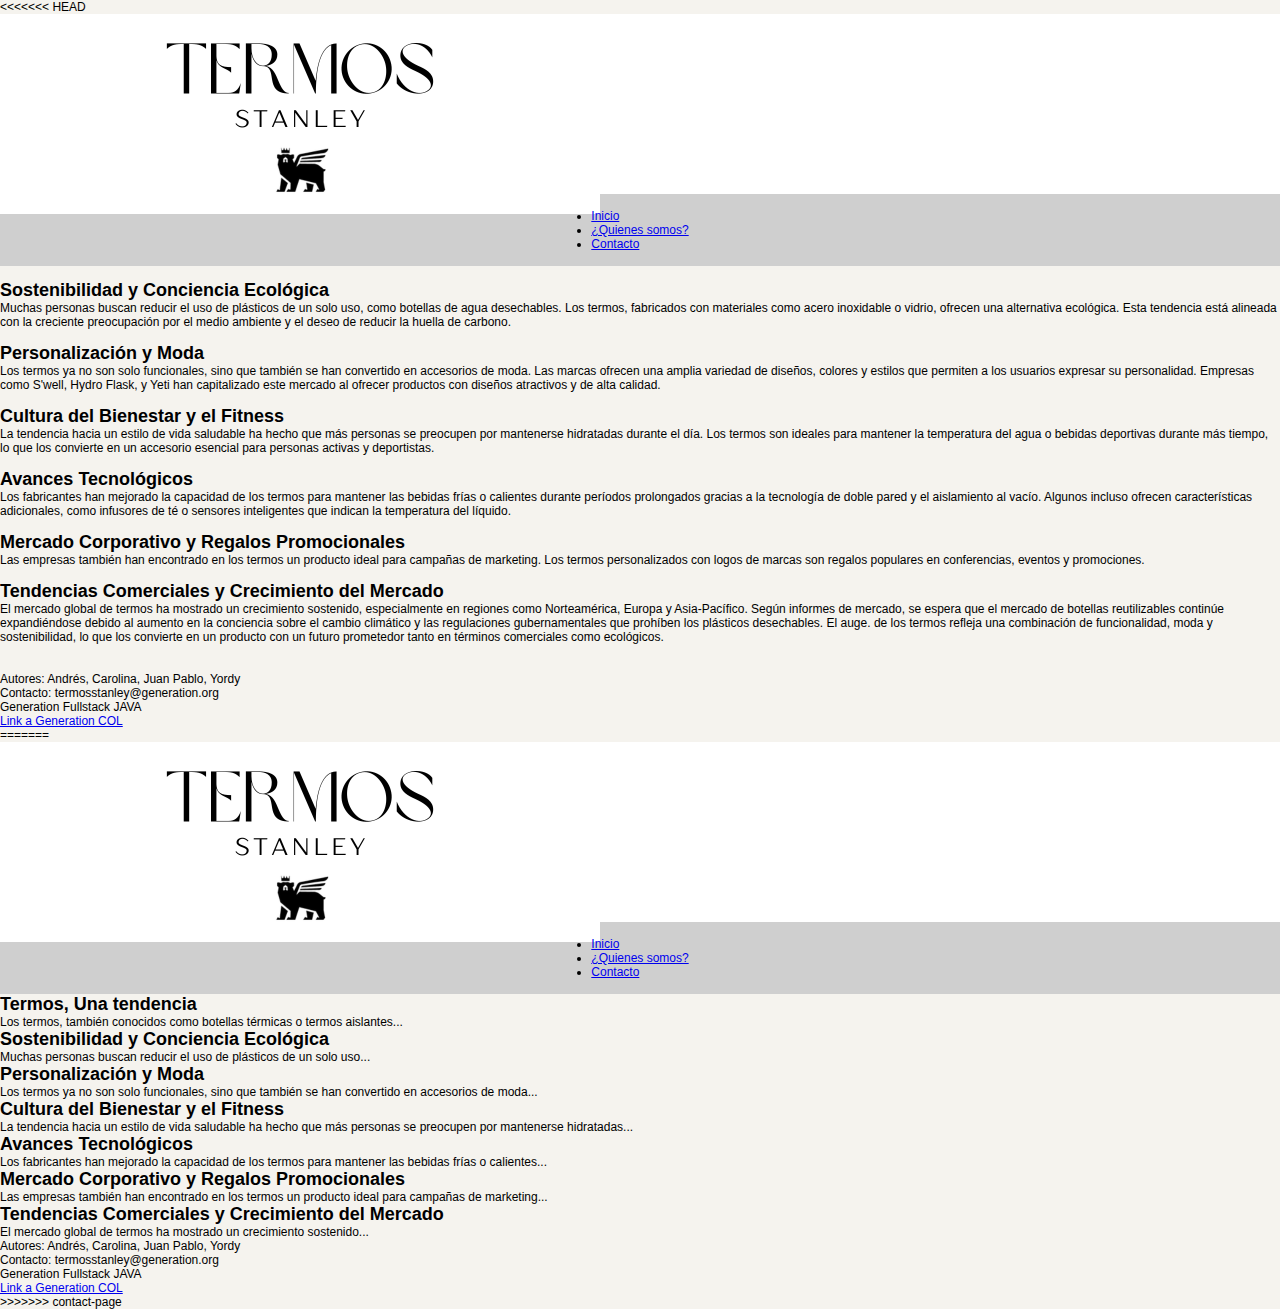
==== Blog/index.html @ 1822a651 "Add files via upload" ====
<!DOCTYPE html>
<html lang="es">
  <head>
    <meta charset="utf-8" />
    <meta name="viewport" content="width=device-width, initial-scale=1.0" />
    <title>Termos Gen Colombia</title>
    <link rel="stylesheet" href="style.css" />
  </head>

  <body class="page1">
<<<<<<< HEAD
    <!------------------------- ESTE ES EL NAV BAR, COPIAR DESDE ESTE COMENTARIO HASTA EL SIGUIENTE COMENTARIO Y PEGAR EN CADA PAGINA-------------------------------->

    <div class="headerPic">
      <img src="Pic/header.png" class="header-image" />
    </div>
    <div class="content-wrapper">
      <header class="site-header">
        <nav id="nav-bar">
          <ul class="header-list">
            <li><a class="nav-link" href="index.html">Inicio</a></li>
            <li><a class="nav-link" href="nosotros.html">¿Quienes somos?</a></li>
            <li>
              <a class="nav-link" href="contact.html">Contacto</a>
            </li>
          </ul>
        </nav>
      </header> 
      <br>
      <main class="contenido1">
        <div>
          <h2>Sostenibilidad y Conciencia Ecológica</h2>
          <p>Muchas personas buscan reducir el uso de plásticos de un solo uso, como botellas de agua desechables. Los termos, fabricados con materiales como acero inoxidable o vidrio, ofrecen una alternativa ecológica. Esta tendencia está alineada con la creciente preocupación por el medio ambiente y el deseo de reducir la huella de carbono.</p>
        </div>
        <br>
        <div>
          <h2>Personalización y Moda</h2>
          <p>Los termos ya no son solo funcionales, sino que también se han convertido en accesorios de moda. Las marcas ofrecen una amplia variedad de diseños, colores y estilos que permiten a los usuarios expresar su personalidad. Empresas como S'well, Hydro Flask, y Yeti han capitalizado este mercado al ofrecer productos con diseños atractivos y de alta calidad.</p>
        </div>
        <br>
        <div>
          <h2>Cultura del Bienestar y el Fitness</h2>
          <p>La tendencia hacia un estilo de vida saludable ha hecho que más personas se preocupen por mantenerse hidratadas durante el día. Los termos son ideales para mantener la temperatura del agua o bebidas deportivas durante más tiempo, lo que los convierte en un accesorio esencial para personas activas y deportistas.</p>
        </div>
        <br>
        <div>
          <h2>Avances Tecnológicos</h2>
          <p>Los fabricantes han mejorado la capacidad de los termos para mantener las bebidas frías o calientes durante períodos prolongados gracias a la tecnología de doble pared y el aislamiento al vacío. Algunos incluso ofrecen características adicionales, como infusores de té o sensores inteligentes que indican la temperatura del líquido.</p>
        </div>
        <br>
        <div>
          <h2>Mercado Corporativo y Regalos Promocionales</h2>
          <p>Las empresas también han encontrado en los termos un producto ideal para campañas de marketing. Los termos personalizados con logos de marcas son regalos populares en conferencias, eventos y promociones.</p>
        </div>
        <br>
        <div>
          <h2>Tendencias Comerciales y Crecimiento del Mercado</h2>
          <p>El mercado global de termos ha mostrado un crecimiento sostenido, especialmente en regiones como Norteamérica, Europa y Asia-Pacífico. Según informes de mercado, se espera que el mercado de botellas reutilizables continúe expandiéndose debido al aumento en la conciencia sobre el cambio climático y las regulaciones gubernamentales que prohíben los plásticos desechables.
    
            El auge. de los termos refleja una combinación de funcionalidad, moda y sostenibilidad, lo que los convierte en un producto con un futuro prometedor tanto en términos comerciales como ecológicos.</p>
        </div>
        <br>
      </div>
      <br>
      </main>
    </div>
    
   

<!------------------------- ESTE ES EL PIE DE PAGINA, COPIAR DESDE ESTE COMENTARIO HASTA EL SIGUIENTE COMENTARIO Y PEGAR EN CADA PAGINA--------------------------->
<footer class="footer">
  <p> Autores: Andrés, Carolina, Juan Pablo, Yordy </p>
  <p> Contacto: termosstanley@generation.org </p>
  <p> Generation Fullstack JAVA </p>
  <p><a href="https://colombia.generation.org">Link a Generation COL</a></p>
</footer>
<!--------------------------------------------------------COPIAR DE ESTE COMENTARIO HACIA ARRIBA------------------------------------------------------------------>
=======
    <!-- Header con imagen y navegación -->
    <div class="headerPic">
      <img src="Pic/header.png" class="header-image" alt="Header Image" />
    </div>
    <header class="site-header">
      <nav id="nav-bar">
        <ul class="header-list">
          <li><a class="nav-link" href="index.html">Inicio</a></li>
          <li><a class="nav-link" href="nosotros.html">¿Quienes somos?</a></li>
          <li><a class="nav-link" href="contact.html">Contacto</a></li>
        </ul>
      </nav>
    </header>

    <!-- Contenido principal -->
    <div class="contenido1">
      <section>
        <h2>Termos, Una tendencia</h2>
        <p>
          Los termos, también conocidos como botellas térmicas o termos
          aislantes...
        </p>
      </section>
      <section>
        <h2>Sostenibilidad y Conciencia Ecológica</h2>
        <p>
          Muchas personas buscan reducir el uso de plásticos de un solo uso...
        </p>
      </section>
      <section>
        <h2>Personalización y Moda</h2>
        <p>
          Los termos ya no son solo funcionales, sino que también se han
          convertido en accesorios de moda...
        </p>
      </section>
      <section>
        <h2>Cultura del Bienestar y el Fitness</h2>
        <p>
          La tendencia hacia un estilo de vida saludable ha hecho que más
          personas se preocupen por mantenerse hidratadas...
        </p>
      </section>
      <section>
        <h2>Avances Tecnológicos</h2>
        <p>
          Los fabricantes han mejorado la capacidad de los termos para mantener
          las bebidas frías o calientes...
        </p>
      </section>
      <section>
        <h2>Mercado Corporativo y Regalos Promocionales</h2>
        <p>
          Las empresas también han encontrado en los termos un producto ideal
          para campañas de marketing...
        </p>
      </section>
      <section>
        <h2>Tendencias Comerciales y Crecimiento del Mercado</h2>
        <p>
          El mercado global de termos ha mostrado un crecimiento sostenido...
        </p>
      </section>
    </div>

    <!-- Pie de página -->
    <footer class="footer">
      <p>Autores: Andrés, Carolina, Juan Pablo, Yordy</p>
      <p>Contacto: termosstanley@generation.org</p>
      <p>Generation Fullstack JAVA</p>
      <p>
        <a href="https://colombia.generation.org" target="_blank"
          >Link a Generation COL</a
        >
      </p>
    </footer>
>>>>>>> contact-page
  </body>
</html>
---- Blog/style.css ----
* {
  margin: 0;
  padding: 0;
  box-sizing: border-box;
}

html, body {
  height: 100%;
  font-family: 'Arial', sans-serif;
  background-color: rgb(245, 243, 238);
}

.site-header {
  width: 100%;
  background-color: #cfcfcf;
  padding: 15px 0; 
  display: flex;
  justify-content: center; 
  align-items: center;
}

.headerPic {
<<<<<<< HEAD
  width: 100%;
  height: 20%;
  display: block;
=======
>>>>>>> contact-page
  text-align: center;
  background-color: white;
}

<<<<<<< HEAD
body {
  display: flex;
  flex-direction: column;
  min-height: 100vh;
  font-family: 'Arial', sans-serif;
  font-size: 12px;
}

.page1, .page2 {
  height: 100%;
  width: 100%;
  background-color: rgb(245, 243, 238);
  font-family: 'Arial', sans-serif;
  font-size: 12px;
}

#titulo1, #titulo2 {
  text-align: center;
=======
.header-image {
  width: 450px;
  max-height: 300px;
  object-fit: cover;
  display: block;
  margin: 0 auto;
  box-shadow: 0 4px 8px rgba(0, 0, 0, 0.1);
>>>>>>> contact-page
}

.header-list {
  display: flex;
  justify-content: center;
  background-color: #cfcfcf;
  padding: 15px 0;
}

.header-list li {
  margin: 0 15px;
}

.header-list a {
  text-decoration: none;
  color: #000;
  font-size: 18px;
  transition: color 0.3s;
}

.header-list a:hover {
  color: #007BFF;
}

.contenido1 {
  padding: 40px 20px;
}

h2 {
  font-size: 24px;
  color: #333;
  margin-bottom: 10px;
}

p {
  font-size: 16px;
  line-height: 1.6;
  color: #555;
  margin-bottom: 30px;
}

.footer {
  background-color: rgb(199, 202, 190);
  color: #333;
  text-align: center;
  padding: 20px 0;
  font-size: 14px;
}

.footer a {
  color: #007BFF;
  text-decoration: none;
  transition: color 0.3s;
}

.footer a:hover {
  color: #0056b3;
}

.form-section {
  margin-top: 20px;
}

.form-section h2 {
  text-align: center;
  color: #333;
  margin-bottom: 20px;
}

.contact-form {
  display: flex;
  flex-direction: column;
  gap: 15px;
  max-width: 600px;
  margin: 0 auto;
}

.contact-form label {
  font-weight: bold;
  color: #333;
}

.contact-form input {
  padding: 10px;
  border: 2px solid #ccc;
  border-radius: 5px;
  font-size: 1em;
}

.contact-form input:focus {
  border-color: #007BFF;
  outline: none;
}

button {
  padding: 10px 20px;
  border: none;
  border-radius: 5px;
  background-color: #007BFF;
  color: white;
  font-size: 1em;
  cursor: pointer;
  transition: background-color 0.3s;
  align-self: center;
}

button:hover {
  background-color: #0056b3;
}
<<<<<<< HEAD

.nav-link {
  cursor: pointer;
}

.footer {
  background-color: rgb(199, 202, 190);
  color: rgb(8, 19, 10);
  text-align: center;
  padding: 20px;
  font-size: 10px;
}
.content-wrapper {
  flex: 1;
  display: flex;
  flex-direction: column;
}
=======
>>>>>>> contact-page
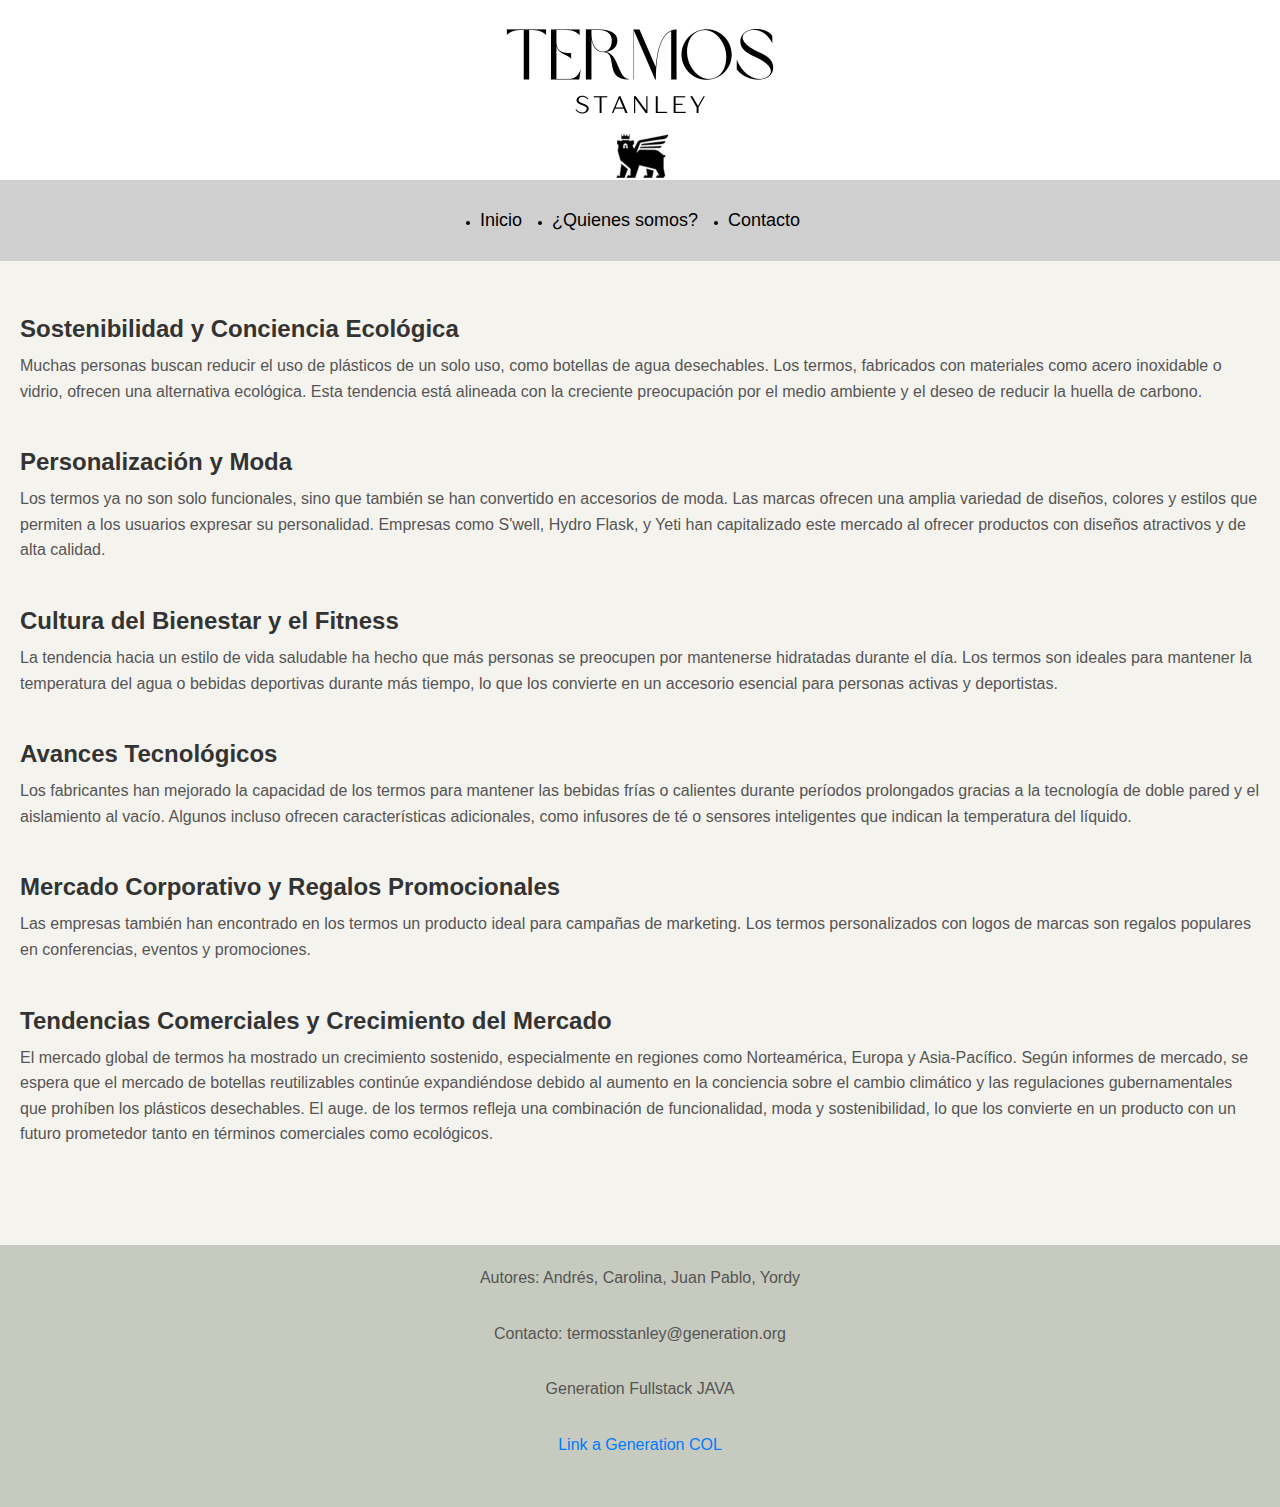
==== commit 95cddc97: "sdsd" ====
--- a/Blog/index.html
+++ b/Blog/index.html
@@ -8,7 +8,6 @@
   </head>
 
   <body class="page1">
-<<<<<<< HEAD
     <!------------------------- ESTE ES EL NAV BAR, COPIAR DESDE ESTE COMENTARIO HASTA EL SIGUIENTE COMENTARIO Y PEGAR EN CADA PAGINA-------------------------------->
 
     <div class="headerPic">
@@ -75,83 +74,5 @@
   <p><a href="https://colombia.generation.org">Link a Generation COL</a></p>
 </footer>
 <!--------------------------------------------------------COPIAR DE ESTE COMENTARIO HACIA ARRIBA------------------------------------------------------------------>
-=======
-    <!-- Header con imagen y navegación -->
-    <div class="headerPic">
-      <img src="Pic/header.png" class="header-image" alt="Header Image" />
-    </div>
-    <header class="site-header">
-      <nav id="nav-bar">
-        <ul class="header-list">
-          <li><a class="nav-link" href="index.html">Inicio</a></li>
-          <li><a class="nav-link" href="nosotros.html">¿Quienes somos?</a></li>
-          <li><a class="nav-link" href="contact.html">Contacto</a></li>
-        </ul>
-      </nav>
-    </header>
-
-    <!-- Contenido principal -->
-    <div class="contenido1">
-      <section>
-        <h2>Termos, Una tendencia</h2>
-        <p>
-          Los termos, también conocidos como botellas térmicas o termos
-          aislantes...
-        </p>
-      </section>
-      <section>
-        <h2>Sostenibilidad y Conciencia Ecológica</h2>
-        <p>
-          Muchas personas buscan reducir el uso de plásticos de un solo uso...
-        </p>
-      </section>
-      <section>
-        <h2>Personalización y Moda</h2>
-        <p>
-          Los termos ya no son solo funcionales, sino que también se han
-          convertido en accesorios de moda...
-        </p>
-      </section>
-      <section>
-        <h2>Cultura del Bienestar y el Fitness</h2>
-        <p>
-          La tendencia hacia un estilo de vida saludable ha hecho que más
-          personas se preocupen por mantenerse hidratadas...
-        </p>
-      </section>
-      <section>
-        <h2>Avances Tecnológicos</h2>
-        <p>
-          Los fabricantes han mejorado la capacidad de los termos para mantener
-          las bebidas frías o calientes...
-        </p>
-      </section>
-      <section>
-        <h2>Mercado Corporativo y Regalos Promocionales</h2>
-        <p>
-          Las empresas también han encontrado en los termos un producto ideal
-          para campañas de marketing...
-        </p>
-      </section>
-      <section>
-        <h2>Tendencias Comerciales y Crecimiento del Mercado</h2>
-        <p>
-          El mercado global de termos ha mostrado un crecimiento sostenido...
-        </p>
-      </section>
-    </div>
-
-    <!-- Pie de página -->
-    <footer class="footer">
-      <p>Autores: Andrés, Carolina, Juan Pablo, Yordy</p>
-      <p>Contacto: termosstanley@generation.org</p>
-      <p>Generation Fullstack JAVA</p>
-      <p>
-        <a href="https://colombia.generation.org" target="_blank"
-          >Link a Generation COL</a
-        >
-      </p>
-    </footer>
->>>>>>> contact-page
   </body>
 </html>
--- a/Blog/style.css
+++ b/Blog/style.css
@@ -20,17 +20,13 @@
 }
 
 .headerPic {
-<<<<<<< HEAD
   width: 100%;
   height: 20%;
   display: block;
-=======
->>>>>>> contact-page
   text-align: center;
   background-color: white;
 }
 
-<<<<<<< HEAD
 body {
   display: flex;
   flex-direction: column;
@@ -49,15 +45,6 @@
 
 #titulo1, #titulo2 {
   text-align: center;
-=======
-.header-image {
-  width: 450px;
-  max-height: 300px;
-  object-fit: cover;
-  display: block;
-  margin: 0 auto;
-  box-shadow: 0 4px 8px rgba(0, 0, 0, 0.1);
->>>>>>> contact-page
 }
 
 .header-list {
@@ -167,7 +154,6 @@
 button:hover {
   background-color: #0056b3;
 }
-<<<<<<< HEAD
 
 .nav-link {
   cursor: pointer;
@@ -185,5 +171,3 @@
   display: flex;
   flex-direction: column;
 }
-=======
->>>>>>> contact-page
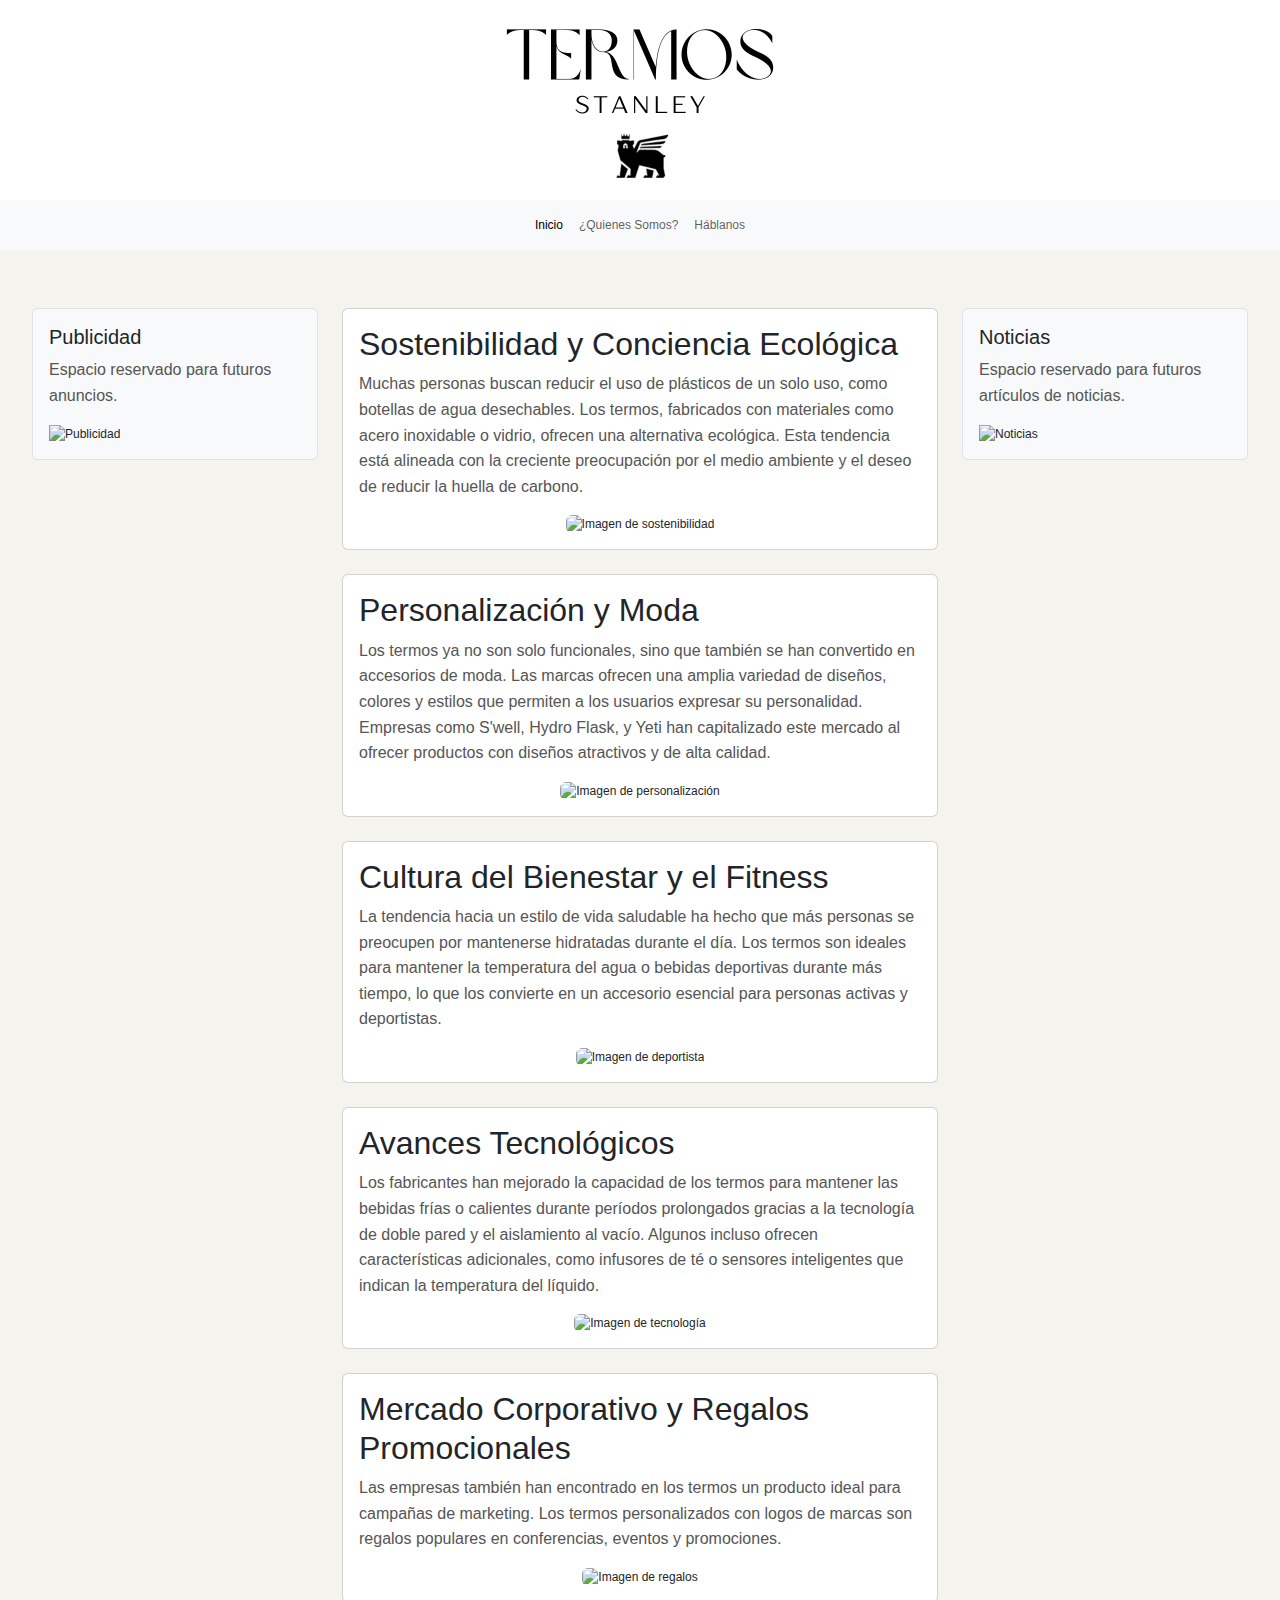
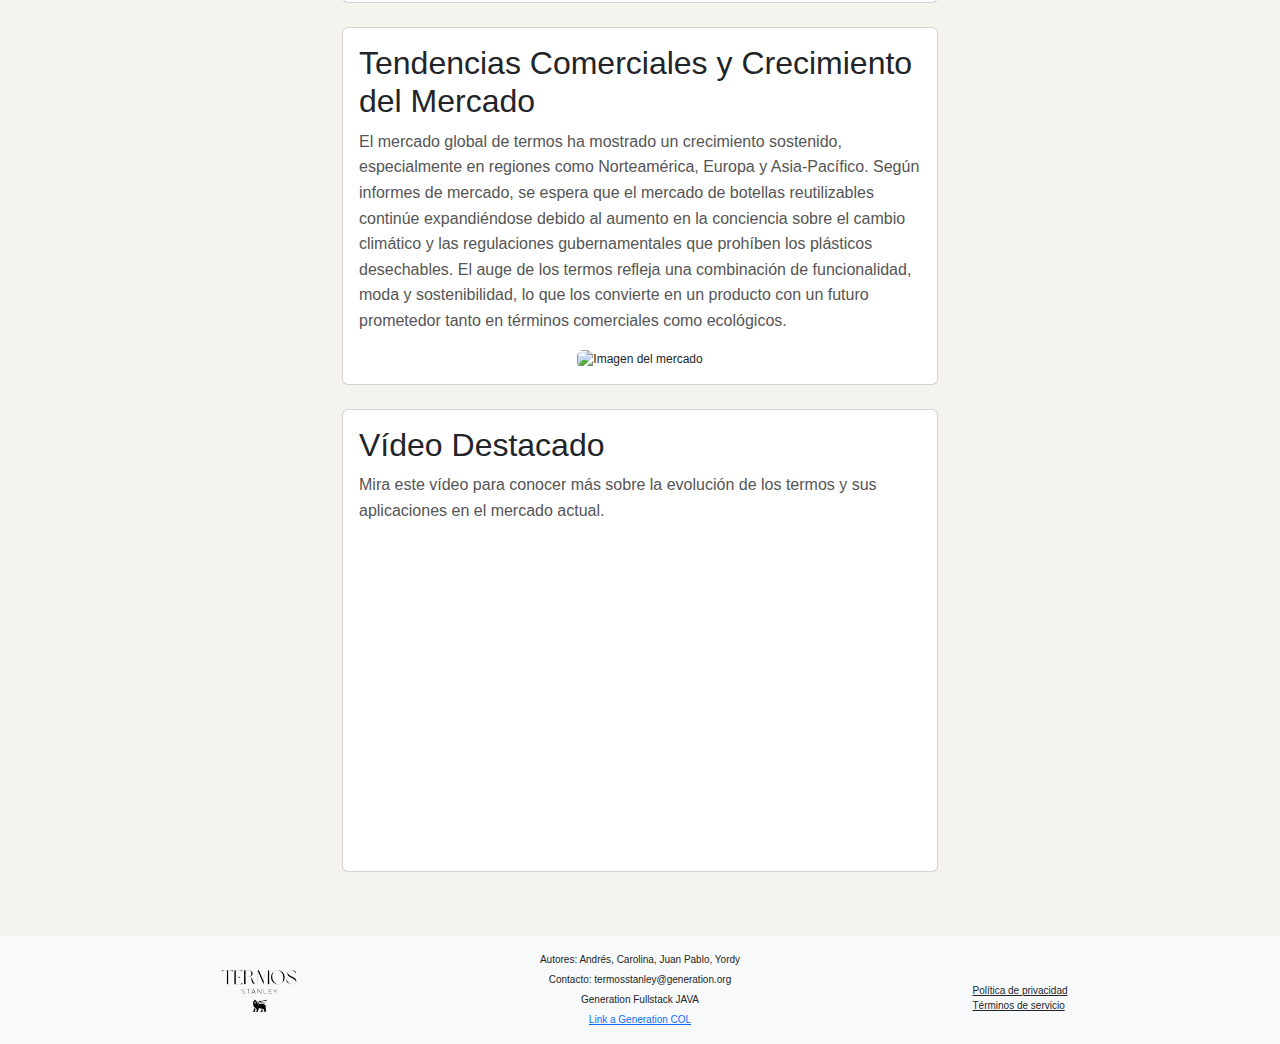
==== commit 14192723: "Elaboracion del main y pie de pagina de Leidy" ====
--- a/Blog/index.html
+++ b/Blog/index.html
@@ -5,74 +5,296 @@
     <meta name="viewport" content="width=device-width, initial-scale=1.0" />
     <title>Termos Gen Colombia</title>
     <link rel="stylesheet" href="style.css" />
+    <link
+      href="https://cdn.jsdelivr.net/npm/bootstrap@5.3.3/dist/css/bootstrap.min.css"
+      rel="stylesheet"
+      integrity="sha384-QWTKZyjpPEjISv5WaRU9OFeRpok6YctnYmDr5pNlyT2bRjXh0JMhjY6hW+ALEwIH"
+      crossorigin="anonymous"
+    />
   </head>
 
   <body class="page1">
     <!------------------------- ESTE ES EL NAV BAR, COPIAR DESDE ESTE COMENTARIO HASTA EL SIGUIENTE COMENTARIO Y PEGAR EN CADA PAGINA-------------------------------->
 
-    <div class="headerPic">
-      <img src="Pic/header.png" class="header-image" />
-    </div>
-    <div class="content-wrapper">
-      <header class="site-header">
-        <nav id="nav-bar">
-          <ul class="header-list">
-            <li><a class="nav-link" href="index.html">Inicio</a></li>
-            <li><a class="nav-link" href="nosotros.html">¿Quienes somos?</a></li>
-            <li>
-              <a class="nav-link" href="contact.html">Contacto</a>
-            </li>
-          </ul>
-        </nav>
-      </header> 
-      <br>
-      <main class="contenido1">
-        <div>
-          <h2>Sostenibilidad y Conciencia Ecológica</h2>
-          <p>Muchas personas buscan reducir el uso de plásticos de un solo uso, como botellas de agua desechables. Los termos, fabricados con materiales como acero inoxidable o vidrio, ofrecen una alternativa ecológica. Esta tendencia está alineada con la creciente preocupación por el medio ambiente y el deseo de reducir la huella de carbono.</p>
+    <header class="site-header">
+      <div class="container-fluid p-0" style="background-color: white">
+        <img src="./Pic/header.png" class="rounded mx-auto d-block" alt="..." />
+      </div>
+      <nav class="navbar navbar-expand-lg bg-body-tertiary">
+        <div class="container-fluid">
+          <button
+            class="navbar-toggler"
+            type="button"
+            data-bs-toggle="collapse"
+            data-bs-target="#navbarSupportedContent"
+            aria-controls="navbarSupportedContent"
+            aria-expanded="false"
+            aria-label="Toggle navigation"
+          >
+            <span class="navbar-toggler-icon"></span>
+          </button>
+          <div class="collapse navbar-collapse" id="navbarSupportedContent">
+            <div class="mx-auto">
+              <ul class="navbar-nav d-flex justify-content-center">
+                <li class="nav-item">
+                  <a
+                    class="nav-link active"
+                    aria-current="page"
+                    href="index.html"
+                    >Inicio</a
+                  >
+                </li>
+                <li class="nav-item">
+                  <a class="nav-link" href="nosotros.html">¿Quienes Somos?</a>
+                </li>
+                <li class="nav-item">
+                  <a class="nav-link" href="contact.html">Háblanos</a>
+                </li>
+              </ul>
+            </div>
+          </div>
         </div>
-        <br>
-        <div>
-          <h2>Personalización y Moda</h2>
-          <p>Los termos ya no son solo funcionales, sino que también se han convertido en accesorios de moda. Las marcas ofrecen una amplia variedad de diseños, colores y estilos que permiten a los usuarios expresar su personalidad. Empresas como S'well, Hydro Flask, y Yeti han capitalizado este mercado al ofrecer productos con diseños atractivos y de alta calidad.</p>
+      </nav>
+    </header>
+    <!------------------------- ESTE ES EL NAV BAR, COPIAR DESDE ESTE COMENTARIO HASTA EL ANTERIOR COMENTARIO Y PEGAR EN CADA PAGINA-------------------------------->
+    <br />
+    <main class="contenido1">
+      <div class="container-fluid">
+        <div class="row">
+          <aside class="col-md-3">
+            <!-- Espacio reservado para publicidad -->
+            <div class="p-3 bg-light border rounded">
+              <h5>Publicidad</h5>
+              <p>Espacio reservado para futuros anuncios.</p>
+              <img
+                src="https://cdn-icons-png.flaticon.com/512/1087/1087824.png"
+                alt="Publicidad"
+                class="img-fluid mx-auto"
+              />
+            </div>
+          </aside>
+
+          <div class="col-md-6">
+            <div class="card mb-4">
+              <div class="card-body">
+                <h2 class="card-title">
+                  Sostenibilidad y Conciencia Ecológica
+                </h2>
+                <p class="card-text">
+                  Muchas personas buscan reducir el uso de plásticos de un solo
+                  uso, como botellas de agua desechables. Los termos, fabricados
+                  con materiales como acero inoxidable o vidrio, ofrecen una
+                  alternativa ecológica. Esta tendencia está alineada con la
+                  creciente preocupación por el medio ambiente y el deseo de
+                  reducir la huella de carbono.
+                </p>
+                <div class="d-flex justify-content-center">
+                  <img
+                    src="https://img.freepik.com/foto-gratis/termos-movimiento-viaje-sostenible_23-2151049555.jpg"
+                    alt="Imagen de sostenibilidad"
+                    class="img-fluid rounded"
+                  />
+                </div>
+              </div>
+            </div>
+
+            <div class="card mb-4">
+              <div class="card-body">
+                <h2 class="card-title">Personalización y Moda</h2>
+                <p class="card-text">
+                  Los termos ya no son solo funcionales, sino que también se han
+                  convertido en accesorios de moda. Las marcas ofrecen una
+                  amplia variedad de diseños, colores y estilos que permiten a
+                  los usuarios expresar su personalidad. Empresas como S'well,
+                  Hydro Flask, y Yeti han capitalizado este mercado al ofrecer
+                  productos con diseños atractivos y de alta calidad.
+                </p>
+                <div class="d-flex justify-content-center">
+                  <img
+                    src="https://suministrosag.mx/wp-content/uploads/2023/07/termos-para-sublimar-1.webp"
+                    alt="Imagen de personalización"
+                    class="img-fluid rounded"
+                  />
+                </div>
+              </div>
+            </div>
+
+            <div class="card mb-4">
+              <div class="card-body">
+                <h2 class="card-title">Cultura del Bienestar y el Fitness</h2>
+                <p class="card-text">
+                  La tendencia hacia un estilo de vida saludable ha hecho que
+                  más personas se preocupen por mantenerse hidratadas durante el
+                  día. Los termos son ideales para mantener la temperatura del
+                  agua o bebidas deportivas durante más tiempo, lo que los
+                  convierte en un accesorio esencial para personas activas y
+                  deportistas.
+                </p>
+                <div class="d-flex justify-content-center">
+                  <img
+                    src="https://img.freepik.com/fotos-premium/deportista-toalla-termo_274689-13538.jpg"
+                    alt="Imagen de deportista"
+                    class="img-fluid rounded"
+                  />
+                </div>
+              </div>
+            </div>
+
+            <div class="card mb-4">
+              <div class="card-body">
+                <h2 class="card-title">Avances Tecnológicos</h2>
+                <p class="card-text">
+                  Los fabricantes han mejorado la capacidad de los termos para
+                  mantener las bebidas frías o calientes durante períodos
+                  prolongados gracias a la tecnología de doble pared y el
+                  aislamiento al vacío. Algunos incluso ofrecen características
+                  adicionales, como infusores de té o sensores inteligentes que
+                  indican la temperatura del líquido.
+                </p>
+                <div class="d-flex justify-content-center">
+                  <img
+                    src="https://cdn.computerhoy.com/sites/navi.axelspringer.es/public/media/image/2023/05/termo-stanley-quencher-3041862.jpg?tf=3840x"
+                    alt="Imagen de tecnología"
+                    class="img-fluid rounded"
+                  />
+                </div>
+              </div>
+            </div>
+
+            <div class="card mb-4">
+              <div class="card-body">
+                <h2 class="card-title">
+                  Mercado Corporativo y Regalos Promocionales
+                </h2>
+                <p class="card-text">
+                  Las empresas también han encontrado en los termos un producto
+                  ideal para campañas de marketing. Los termos personalizados
+                  con logos de marcas son regalos populares en conferencias,
+                  eventos y promociones.
+                </p>
+                <div class="d-flex justify-content-center">
+                  <img
+                    src="https://promoactual.com/wp-content/uploads/2024/07/3.jpg"
+                    alt="Imagen de regalos"
+                    class="img-fluid rounded"
+                  />
+                </div>
+              </div>
+            </div>
+
+            <div class="card mb-4">
+              <div class="card-body">
+                <h2 class="card-title">
+                  Tendencias Comerciales y Crecimiento del Mercado
+                </h2>
+                <p class="card-text">
+                  El mercado global de termos ha mostrado un crecimiento
+                  sostenido, especialmente en regiones como Norteamérica, Europa
+                  y Asia-Pacífico. Según informes de mercado, se espera que el
+                  mercado de botellas reutilizables continúe expandiéndose
+                  debido al aumento en la conciencia sobre el cambio climático y
+                  las regulaciones gubernamentales que prohíben los plásticos
+                  desechables. El auge de los termos refleja una combinación de
+                  funcionalidad, moda y sostenibilidad, lo que los convierte en
+                  un producto con un futuro prometedor tanto en términos
+                  comerciales como ecológicos.
+                </p>
+                <div class="d-flex justify-content-center">
+                  <img
+                    src="https://univdatos.com/wp-content/uploads/2024/06/Thermos-Drinkware-Market-trends-1.png"
+                    alt="Imagen del mercado"
+                    class="img-fluid rounded"
+                  />
+                </div>
+              </div>
+            </div>
+
+            <div class="card mb-4">
+              <div class="card-body">
+                <h2 class="card-title">Vídeo Destacado</h2>
+                <p class="card-text">
+                  Mira este vídeo para conocer más sobre la evolución de los
+                  termos y sus aplicaciones en el mercado actual.
+                </p>
+                <div class="d-flex justify-content-center">
+                  <div class="ratio ratio-16x9">
+                    <iframe
+                      src="https://www.youtube.com/embed/l3PGHoq7Gaw"
+                      title="Termo Stanley Adventure Travel Quencher 1.2 Lt | Video Oficial"
+                      frameborder="0"
+                      allow="accelerometer; autoplay; clipboard-write; encrypted-media; gyroscope; picture-in-picture; web-share"
+                      referrerpolicy="strict-origin-when-cross-origin"
+                      allowfullscreen
+                    ></iframe>
+                  </div>
+                </div>
+              </div>
+            </div>
+          </div>
+
+          <aside class="col-md-3">
+            <!-- Espacio reservado para artículos de noticias -->
+            <div class="p-3 bg-light border rounded">
+              <h5>Noticias</h5>
+              <p>Espacio reservado para futuros artículos de noticias.</p>
+              <img
+                src="https://cdn-icons-png.flaticon.com/512/2495/2495007.png"
+                alt="Noticias"
+                class="img-fluid"
+              />
+            </div>
+          </aside>
         </div>
-        <br>
-        <div>
-          <h2>Cultura del Bienestar y el Fitness</h2>
-          <p>La tendencia hacia un estilo de vida saludable ha hecho que más personas se preocupen por mantenerse hidratadas durante el día. Los termos son ideales para mantener la temperatura del agua o bebidas deportivas durante más tiempo, lo que los convierte en un accesorio esencial para personas activas y deportistas.</p>
+      </div>
+    </main>
+
+    <!------------------------- ESTE ES EL PIE DE PAGINA, COPIAR DESDE ESTE COMENTARIO HASTA EL SIGUIENTE COMENTARIO Y PEGAR EN CADA PAGINA--------------------------->
+    <footer class="bg-light py-3">
+      <div class="container">
+        <div class="row">
+          <div class="col-4 d-flex align-items-center justify-content-center">
+            <img
+              src="Pic/logo.png"
+              alt="logo"
+              class="img-fluid"
+              style="max-width: 80px; height: auto"
+            />
+          </div>
+          <div
+            class="col-4 d-flex flex-column align-items-center justify-content-center text-center"
+          >
+            <p class="mb-1 text-dark custom-text-size" style="font-size: 10px">
+              Autores: Andrés, Carolina, Juan Pablo, Yordy
+            </p>
+            <p class="mb-1 text-dark custom-text-size" style="font-size: 10px">
+              Contacto: termosstanley@generation.org
+            </p>
+            <p class="mb-1 text-dark custom-text-size" style="font-size: 10px">
+              Generation Fullstack JAVA
+            </p>
+            <p class="mb-0 text-dark custom-text-size" style="font-size: 10px">
+              <a href="https://colombia.generation.org" class="text-primary"
+                >Link a Generation COL</a
+              >
+            </p>
+          </div>
+          <div
+            class="col-4 d-flex flex-column align-items-center justify-content-center text-dark custom-text-size"
+          >
+            <p class="mb-3"></p>
+            <ul class="list-unstyled mb-0" style="font-size: 10px">
+              <li><a href="#" class="text-dark">Política de privacidad</a></li>
+              <li><a href="#" class="text-dark">Términos de servicio</a></li>
+            </ul>
+          </div>
         </div>
-        <br>
-        <div>
-          <h2>Avances Tecnológicos</h2>
-          <p>Los fabricantes han mejorado la capacidad de los termos para mantener las bebidas frías o calientes durante períodos prolongados gracias a la tecnología de doble pared y el aislamiento al vacío. Algunos incluso ofrecen características adicionales, como infusores de té o sensores inteligentes que indican la temperatura del líquido.</p>
-        </div>
-        <br>
-        <div>
-          <h2>Mercado Corporativo y Regalos Promocionales</h2>
-          <p>Las empresas también han encontrado en los termos un producto ideal para campañas de marketing. Los termos personalizados con logos de marcas son regalos populares en conferencias, eventos y promociones.</p>
-        </div>
-        <br>
-        <div>
-          <h2>Tendencias Comerciales y Crecimiento del Mercado</h2>
-          <p>El mercado global de termos ha mostrado un crecimiento sostenido, especialmente en regiones como Norteamérica, Europa y Asia-Pacífico. Según informes de mercado, se espera que el mercado de botellas reutilizables continúe expandiéndose debido al aumento en la conciencia sobre el cambio climático y las regulaciones gubernamentales que prohíben los plásticos desechables.
-    
-            El auge. de los termos refleja una combinación de funcionalidad, moda y sostenibilidad, lo que los convierte en un producto con un futuro prometedor tanto en términos comerciales como ecológicos.</p>
-        </div>
-        <br>
       </div>
-      <br>
-      </main>
-    </div>
-    
-   
-
-<!------------------------- ESTE ES EL PIE DE PAGINA, COPIAR DESDE ESTE COMENTARIO HASTA EL SIGUIENTE COMENTARIO Y PEGAR EN CADA PAGINA--------------------------->
-<footer class="footer">
-  <p> Autores: Andrés, Carolina, Juan Pablo, Yordy </p>
-  <p> Contacto: termosstanley@generation.org </p>
-  <p> Generation Fullstack JAVA </p>
-  <p><a href="https://colombia.generation.org">Link a Generation COL</a></p>
-</footer>
-<!--------------------------------------------------------COPIAR DE ESTE COMENTARIO HACIA ARRIBA------------------------------------------------------------------>
+    </footer>
+    <!--------------------------------------------------------COPIAR DE ESTE COMENTARIO HACIA ARRIBA------------------------------------------------------------------>
+    <script
+      src="https://cdn.jsdelivr.net/npm/bootstrap@5.3.3/dist/js/bootstrap.bundle.min.js"
+      integrity="sha384-YvpcrYf0tY3lHB60NNkmXc5s9fDVZLESaAA55NDzOxhy9GkcIdslK1eN7N6jIeHz"
+      crossorigin="anonymous"
+    ></script>
   </body>
 </html>
--- a/Blog/style.css
+++ b/Blog/style.css
@@ -10,22 +10,7 @@
   background-color: rgb(245, 243, 238);
 }
 
-.site-header {
-  width: 100%;
-  background-color: #cfcfcf;
-  padding: 15px 0; 
-  display: flex;
-  justify-content: center; 
-  align-items: center;
-}
 
-.headerPic {
-  width: 100%;
-  height: 20%;
-  display: block;
-  text-align: center;
-  background-color: white;
-}
 
 body {
   display: flex;
@@ -34,6 +19,9 @@
   font-family: 'Arial', sans-serif;
   font-size: 12px;
 }
+
+
+
 
 .page1, .page2 {
   height: 100%;
@@ -47,27 +35,8 @@
   text-align: center;
 }
 
-.header-list {
-  display: flex;
-  justify-content: center;
-  background-color: #cfcfcf;
-  padding: 15px 0;
-}
 
-.header-list li {
-  margin: 0 15px;
-}
 
-.header-list a {
-  text-decoration: none;
-  color: #000;
-  font-size: 18px;
-  transition: color 0.3s;
-}
-
-.header-list a:hover {
-  color: #007BFF;
-}
 
 .contenido1 {
   padding: 40px 20px;
@@ -86,23 +55,7 @@
   margin-bottom: 30px;
 }
 
-.footer {
-  background-color: rgb(199, 202, 190);
-  color: #333;
-  text-align: center;
-  padding: 20px 0;
-  font-size: 14px;
-}
 
-.footer a {
-  color: #007BFF;
-  text-decoration: none;
-  transition: color 0.3s;
-}
-
-.footer a:hover {
-  color: #0056b3;
-}
 
 .form-section {
   margin-top: 20px;
@@ -155,19 +108,4 @@
   background-color: #0056b3;
 }
 
-.nav-link {
-  cursor: pointer;
-}
 
-.footer {
-  background-color: rgb(199, 202, 190);
-  color: rgb(8, 19, 10);
-  text-align: center;
-  padding: 20px;
-  font-size: 10px;
-}
-.content-wrapper {
-  flex: 1;
-  display: flex;
-  flex-direction: column;
-}
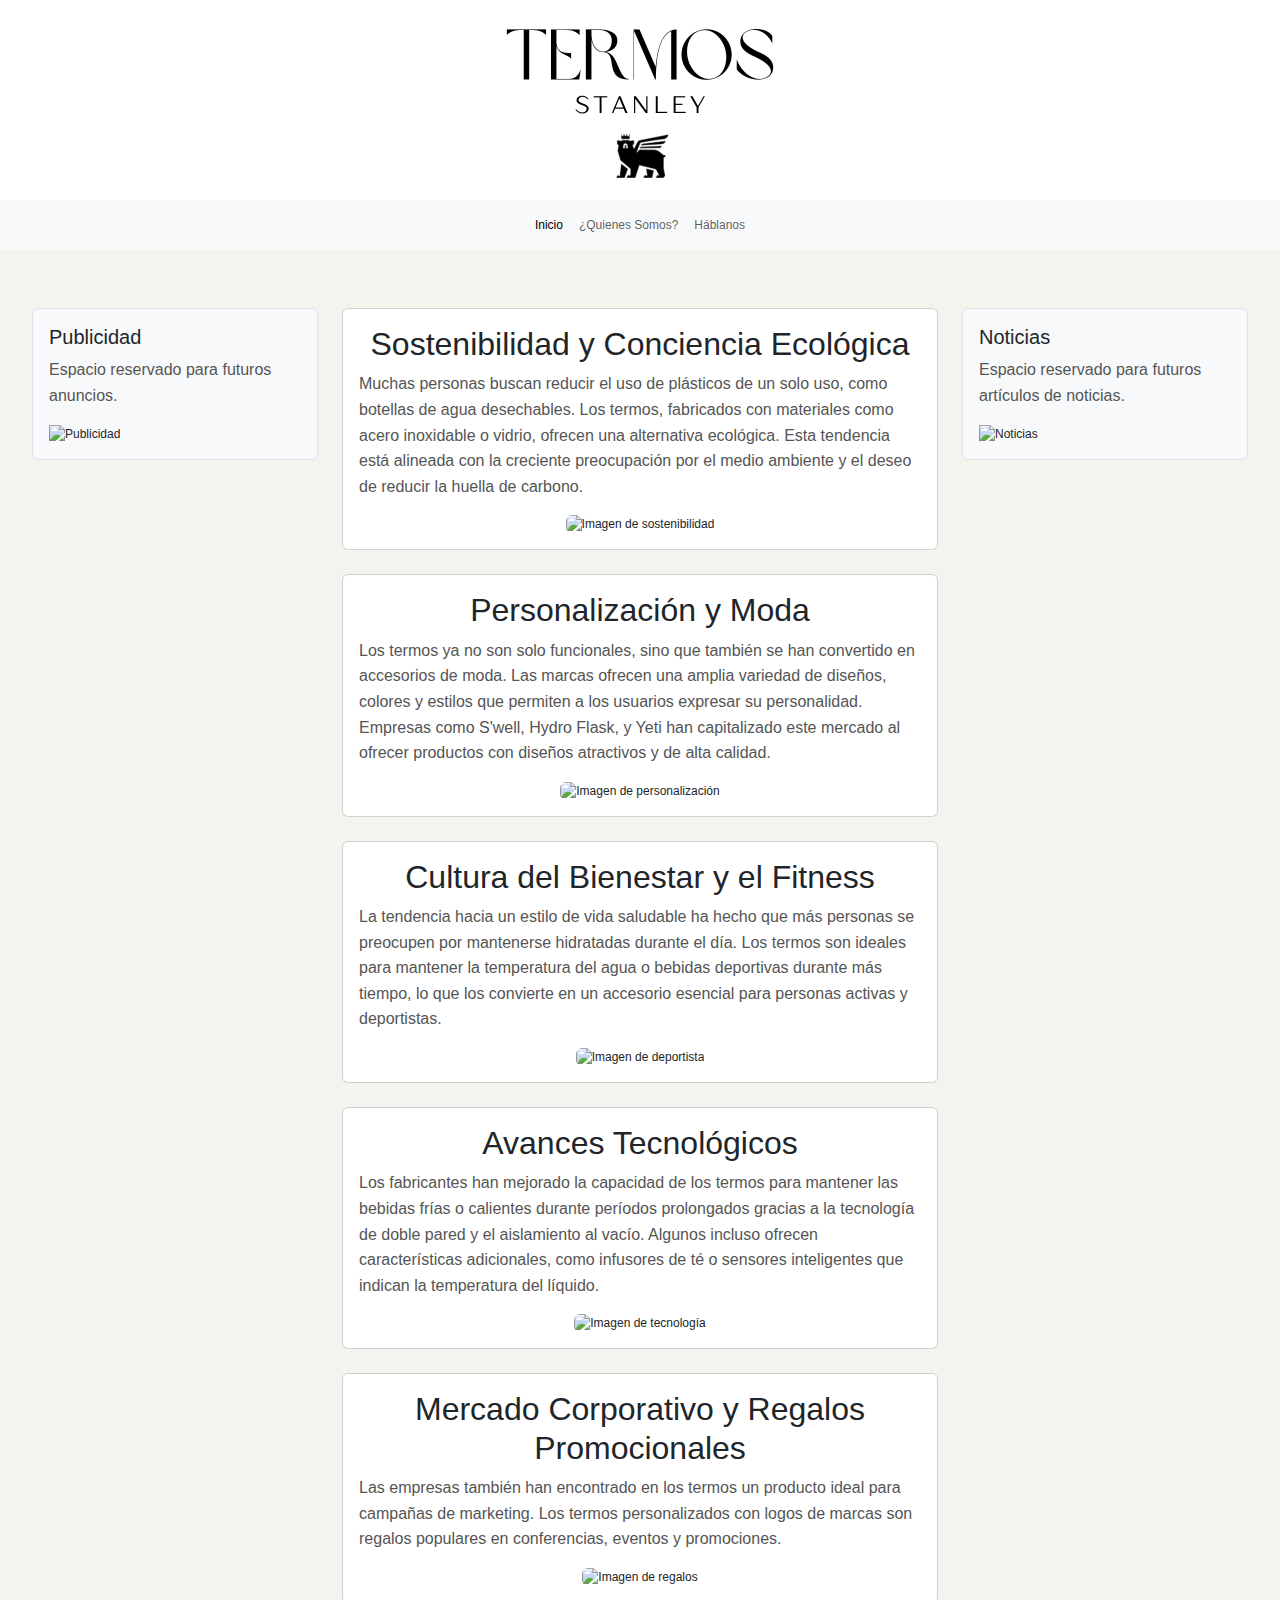
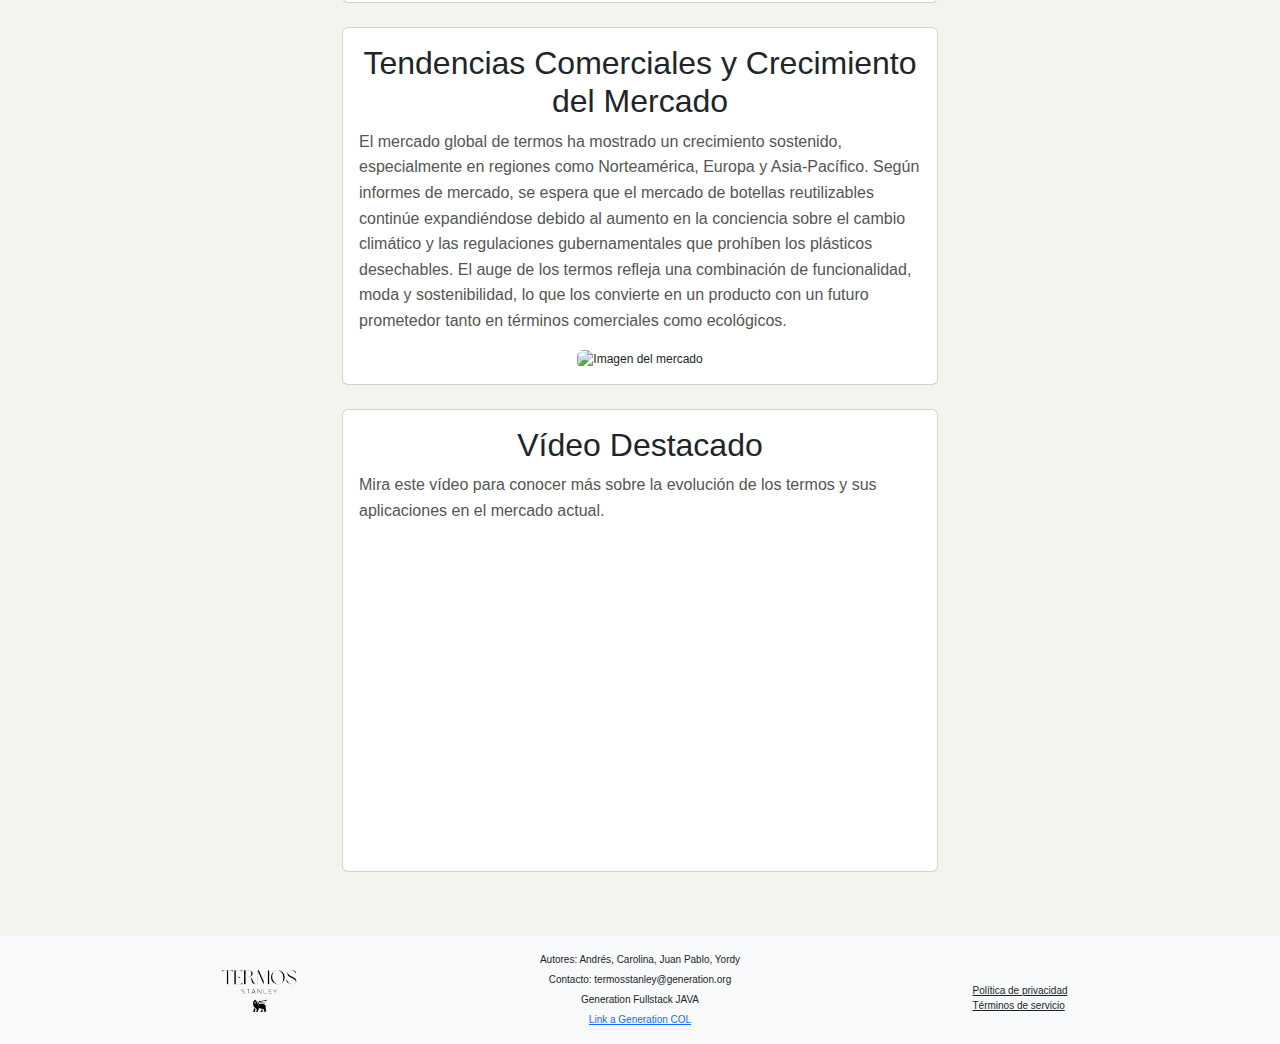
==== commit 6ab8529c: "centrar h2" ====
--- a/Blog/index.html
+++ b/Blog/index.html
@@ -77,7 +77,7 @@
           <div class="col-md-6">
             <div class="card mb-4">
               <div class="card-body">
-                <h2 class="card-title">
+                <h2 class="card-title text-center">
                   Sostenibilidad y Conciencia Ecológica
                 </h2>
                 <p class="card-text">
@@ -100,7 +100,7 @@
 
             <div class="card mb-4">
               <div class="card-body">
-                <h2 class="card-title">Personalización y Moda</h2>
+                <h2 class="card-title text-center">Personalización y Moda</h2>
                 <p class="card-text">
                   Los termos ya no son solo funcionales, sino que también se han
                   convertido en accesorios de moda. Las marcas ofrecen una
@@ -121,7 +121,9 @@
 
             <div class="card mb-4">
               <div class="card-body">
-                <h2 class="card-title">Cultura del Bienestar y el Fitness</h2>
+                <h2 class="card-title text-center">
+                  Cultura del Bienestar y el Fitness
+                </h2>
                 <p class="card-text">
                   La tendencia hacia un estilo de vida saludable ha hecho que
                   más personas se preocupen por mantenerse hidratadas durante el
@@ -142,7 +144,7 @@
 
             <div class="card mb-4">
               <div class="card-body">
-                <h2 class="card-title">Avances Tecnológicos</h2>
+                <h2 class="card-title text-center">Avances Tecnológicos</h2>
                 <p class="card-text">
                   Los fabricantes han mejorado la capacidad de los termos para
                   mantener las bebidas frías o calientes durante períodos
@@ -163,7 +165,7 @@
 
             <div class="card mb-4">
               <div class="card-body">
-                <h2 class="card-title">
+                <h2 class="card-title text-center">
                   Mercado Corporativo y Regalos Promocionales
                 </h2>
                 <p class="card-text">
@@ -184,7 +186,7 @@
 
             <div class="card mb-4">
               <div class="card-body">
-                <h2 class="card-title">
+                <h2 class="card-title text-center">
                   Tendencias Comerciales y Crecimiento del Mercado
                 </h2>
                 <p class="card-text">
@@ -211,7 +213,7 @@
 
             <div class="card mb-4">
               <div class="card-body">
-                <h2 class="card-title">Vídeo Destacado</h2>
+                <h2 class="card-title text-center">Vídeo Destacado</h2>
                 <p class="card-text">
                   Mira este vídeo para conocer más sobre la evolución de los
                   termos y sus aplicaciones en el mercado actual.
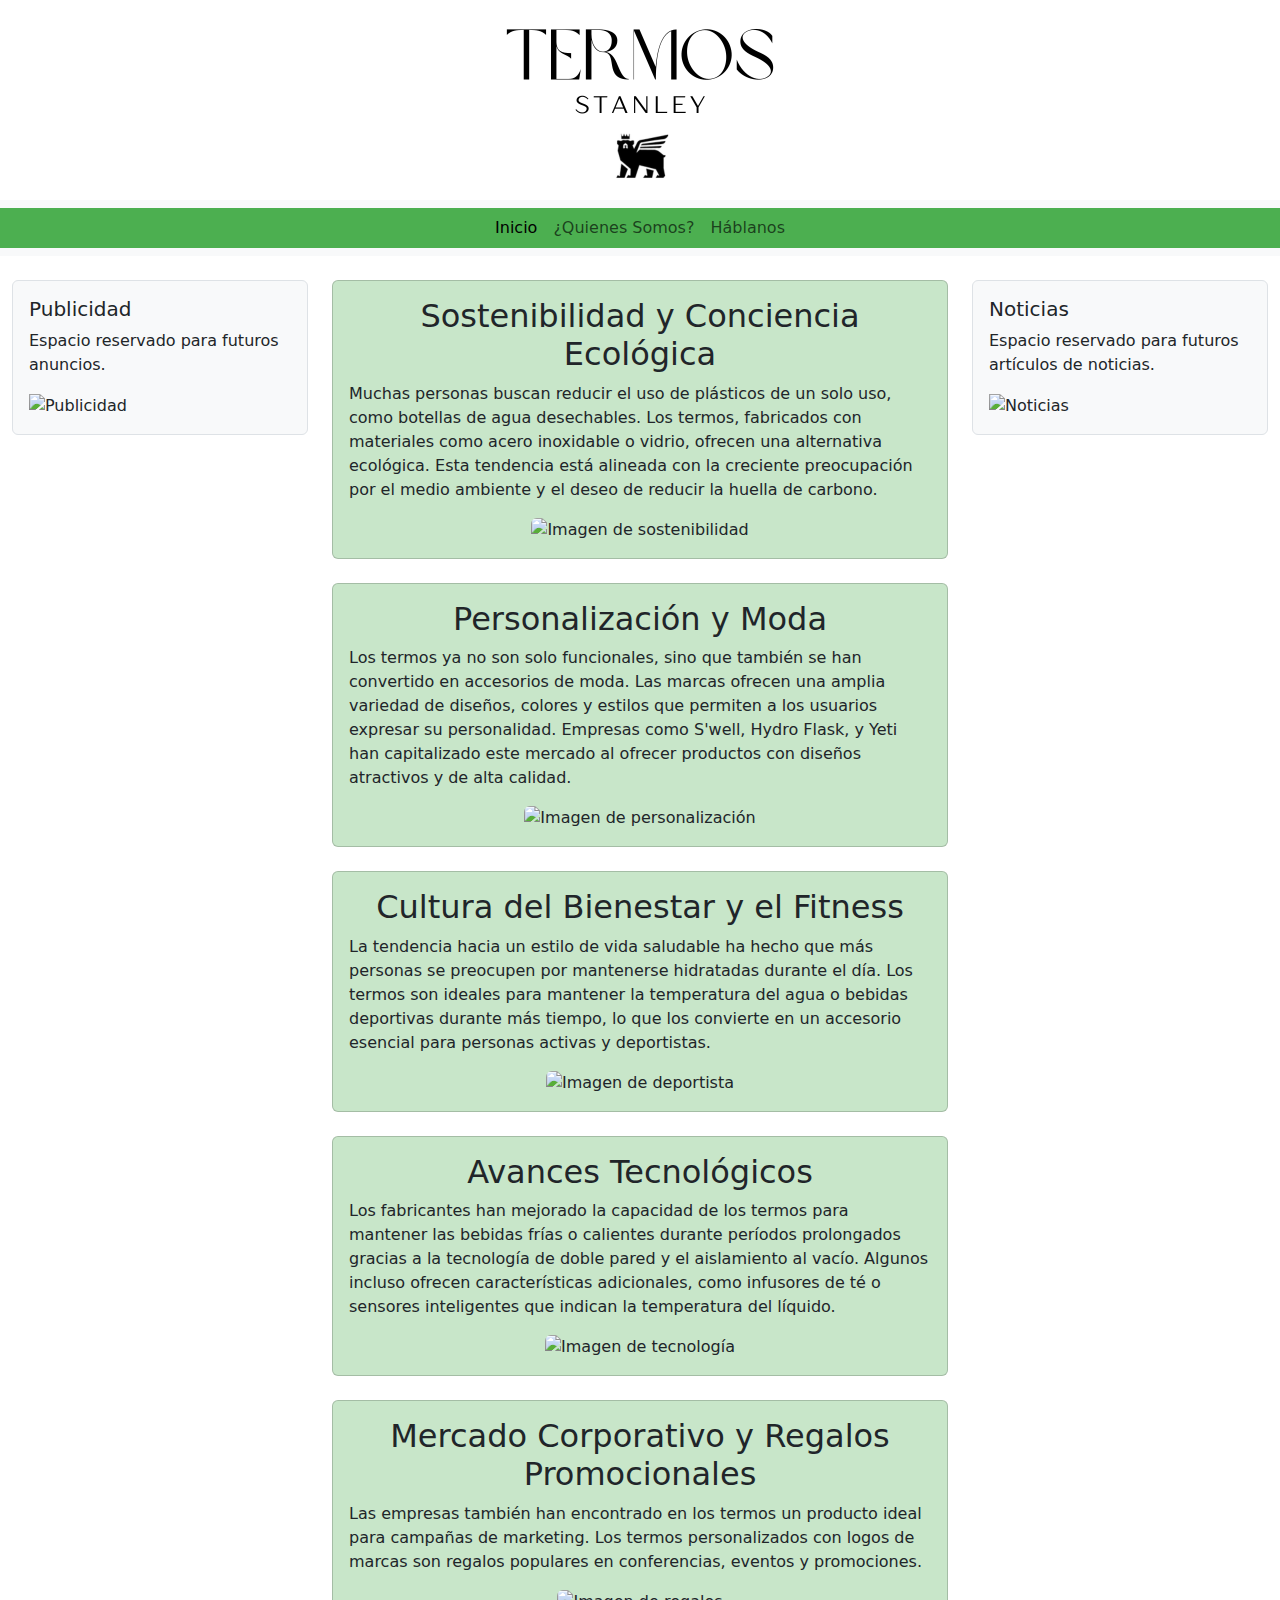
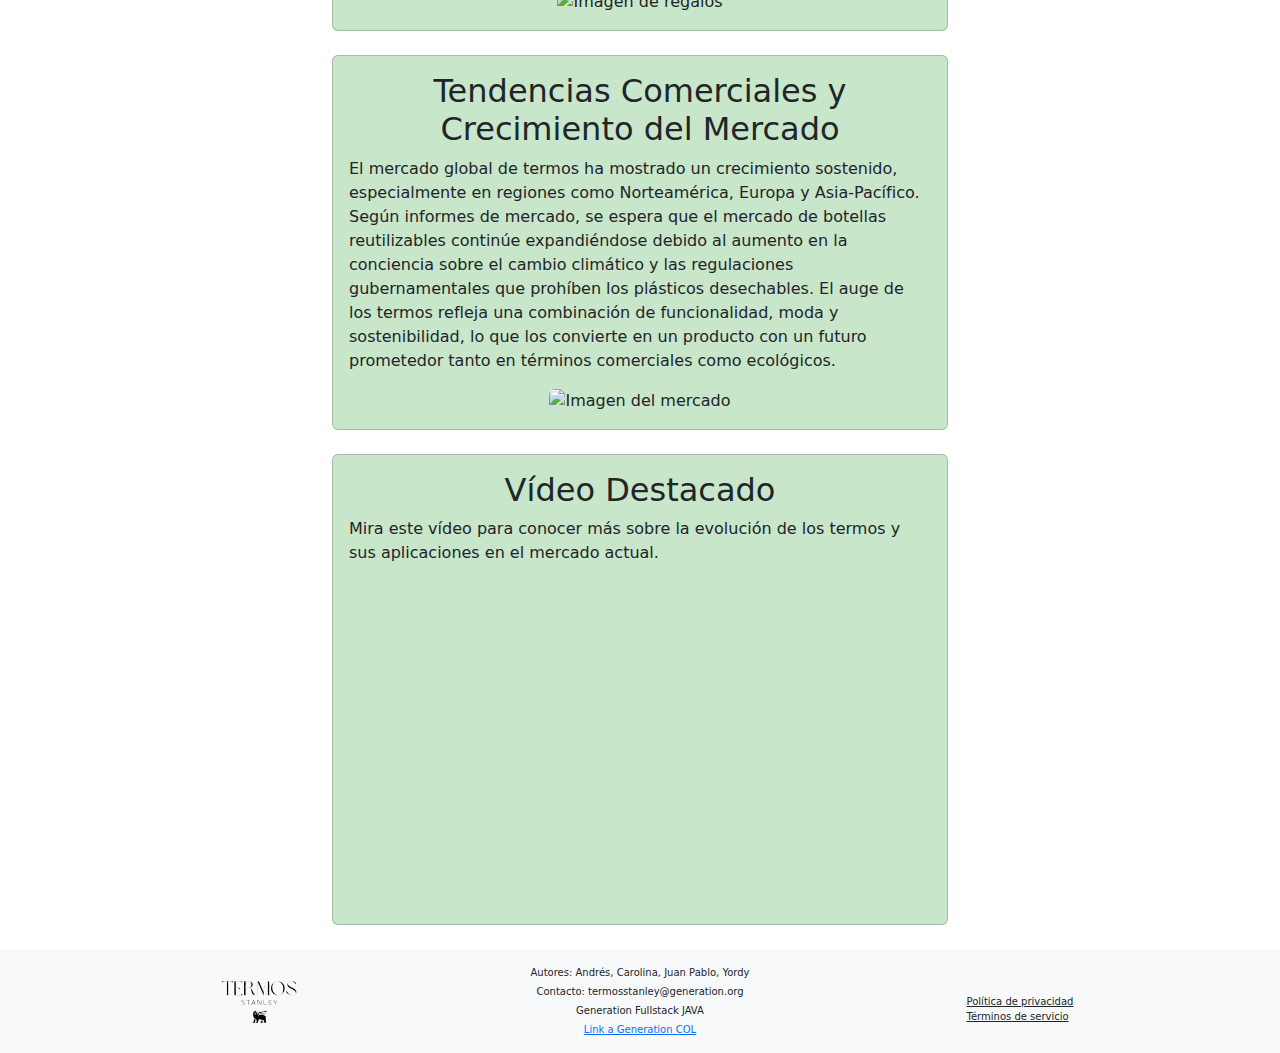
==== commit 3638bbb5: "." ====
--- a/Blog/index.html
+++ b/Blog/index.html
@@ -4,13 +4,13 @@
     <meta charset="utf-8" />
     <meta name="viewport" content="width=device-width, initial-scale=1.0" />
     <title>Termos Gen Colombia</title>
-    <link rel="stylesheet" href="style.css" />
     <link
       href="https://cdn.jsdelivr.net/npm/bootstrap@5.3.3/dist/css/bootstrap.min.css"
       rel="stylesheet"
       integrity="sha384-QWTKZyjpPEjISv5WaRU9OFeRpok6YctnYmDr5pNlyT2bRjXh0JMhjY6hW+ALEwIH"
       crossorigin="anonymous"
     />
+    <link rel="stylesheet" href="style.css" />
   </head>
 
   <body class="page1">
@@ -21,7 +21,7 @@
         <img src="./Pic/header.png" class="rounded mx-auto d-block" alt="..." />
       </div>
       <nav class="navbar navbar-expand-lg bg-body-tertiary">
-        <div class="container-fluid">
+        <div class="container-fluid" style="background-color: #4caf50">
           <button
             class="navbar-toggler"
             type="button"
@@ -75,7 +75,7 @@
           </aside>
 
           <div class="col-md-6">
-            <div class="card mb-4">
+            <div class="card mb-4 card-custom">
               <div class="card-body">
                 <h2 class="card-title text-center">
                   Sostenibilidad y Conciencia Ecológica
@@ -98,7 +98,7 @@
               </div>
             </div>
 
-            <div class="card mb-4">
+            <div class="card mb-4 card-custom">
               <div class="card-body">
                 <h2 class="card-title text-center">Personalización y Moda</h2>
                 <p class="card-text">
@@ -119,7 +119,7 @@
               </div>
             </div>
 
-            <div class="card mb-4">
+            <div class="card mb-4 card-custom">
               <div class="card-body">
                 <h2 class="card-title text-center">
                   Cultura del Bienestar y el Fitness
@@ -142,7 +142,7 @@
               </div>
             </div>
 
-            <div class="card mb-4">
+            <div class="card mb-4 card-custom">
               <div class="card-body">
                 <h2 class="card-title text-center">Avances Tecnológicos</h2>
                 <p class="card-text">
@@ -163,7 +163,7 @@
               </div>
             </div>
 
-            <div class="card mb-4">
+            <div class="card mb-4 card-custom">
               <div class="card-body">
                 <h2 class="card-title text-center">
                   Mercado Corporativo y Regalos Promocionales
@@ -184,7 +184,7 @@
               </div>
             </div>
 
-            <div class="card mb-4">
+            <div class="card mb-4 card-custom">
               <div class="card-body">
                 <h2 class="card-title text-center">
                   Tendencias Comerciales y Crecimiento del Mercado
@@ -211,7 +211,7 @@
               </div>
             </div>
 
-            <div class="card mb-4">
+            <div class="card mb-4 card-custom">
               <div class="card-body">
                 <h2 class="card-title text-center">Vídeo Destacado</h2>
                 <p class="card-text">
--- a/Blog/style.css
+++ b/Blog/style.css
@@ -1,111 +1,3 @@
-* {
-  margin: 0;
-  padding: 0;
-  box-sizing: border-box;
-}
-
-html, body {
-  height: 100%;
-  font-family: 'Arial', sans-serif;
-  background-color: rgb(245, 243, 238);
-}
-
-
-
-body {
-  display: flex;
-  flex-direction: column;
-  min-height: 100vh;
-  font-family: 'Arial', sans-serif;
-  font-size: 12px;
-}
-
-
-
-
-.page1, .page2 {
-  height: 100%;
-  width: 100%;
-  background-color: rgb(245, 243, 238);
-  font-family: 'Arial', sans-serif;
-  font-size: 12px;
-}
-
-#titulo1, #titulo2 {
-  text-align: center;
-}
-
-
-
-
-.contenido1 {
-  padding: 40px 20px;
-}
-
-h2 {
-  font-size: 24px;
-  color: #333;
-  margin-bottom: 10px;
-}
-
-p {
-  font-size: 16px;
-  line-height: 1.6;
-  color: #555;
-  margin-bottom: 30px;
-}
-
-
-
-.form-section {
-  margin-top: 20px;
-}
-
-.form-section h2 {
-  text-align: center;
-  color: #333;
-  margin-bottom: 20px;
-}
-
-.contact-form {
-  display: flex;
-  flex-direction: column;
-  gap: 15px;
-  max-width: 600px;
-  margin: 0 auto;
-}
-
-.contact-form label {
-  font-weight: bold;
-  color: #333;
-}
-
-.contact-form input {
-  padding: 10px;
-  border: 2px solid #ccc;
-  border-radius: 5px;
-  font-size: 1em;
-}
-
-.contact-form input:focus {
-  border-color: #007BFF;
-  outline: none;
-}
-
-button {
-  padding: 10px 20px;
-  border: none;
-  border-radius: 5px;
-  background-color: #007BFF;
-  color: white;
-  font-size: 1em;
-  cursor: pointer;
-  transition: background-color 0.3s;
-  align-self: center;
-}
-
-button:hover {
-  background-color: #0056b3;
-}
-
-
+.card-custom{
+  background-color: #C8E6C9;
+}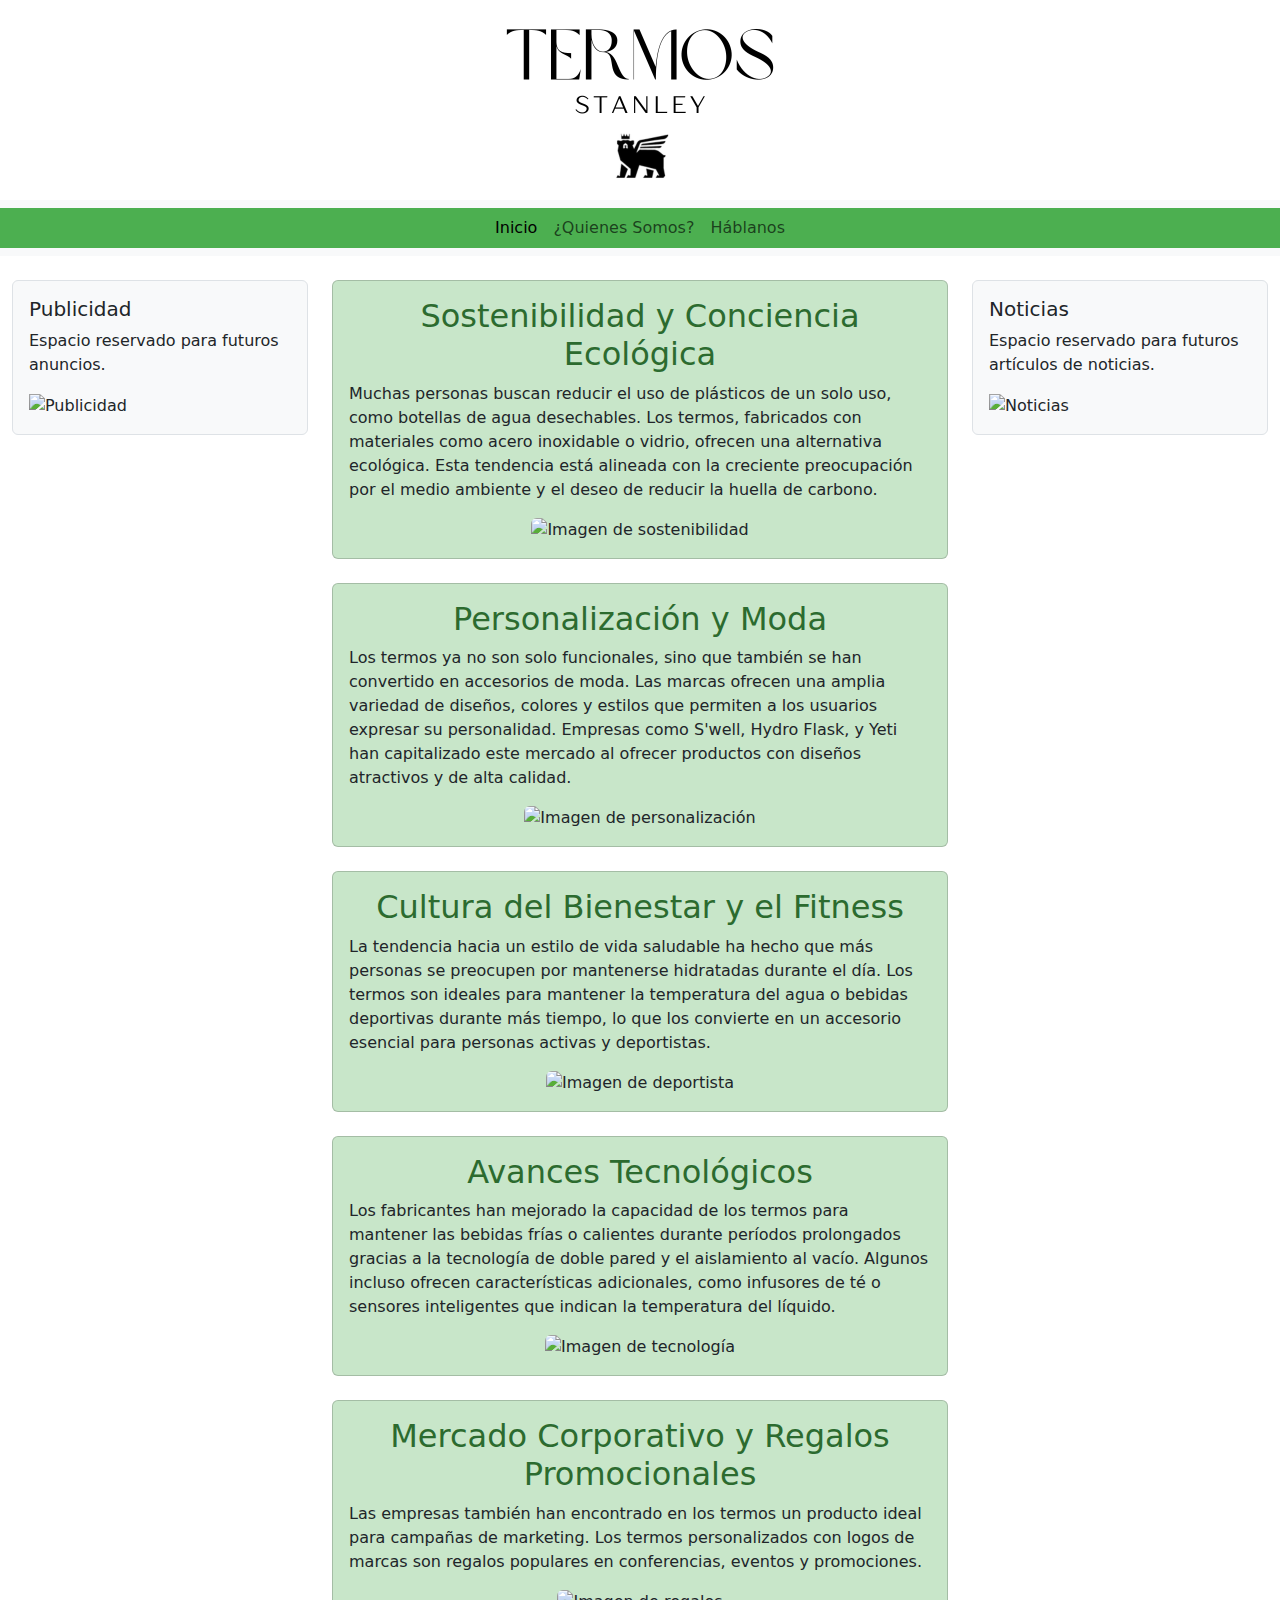
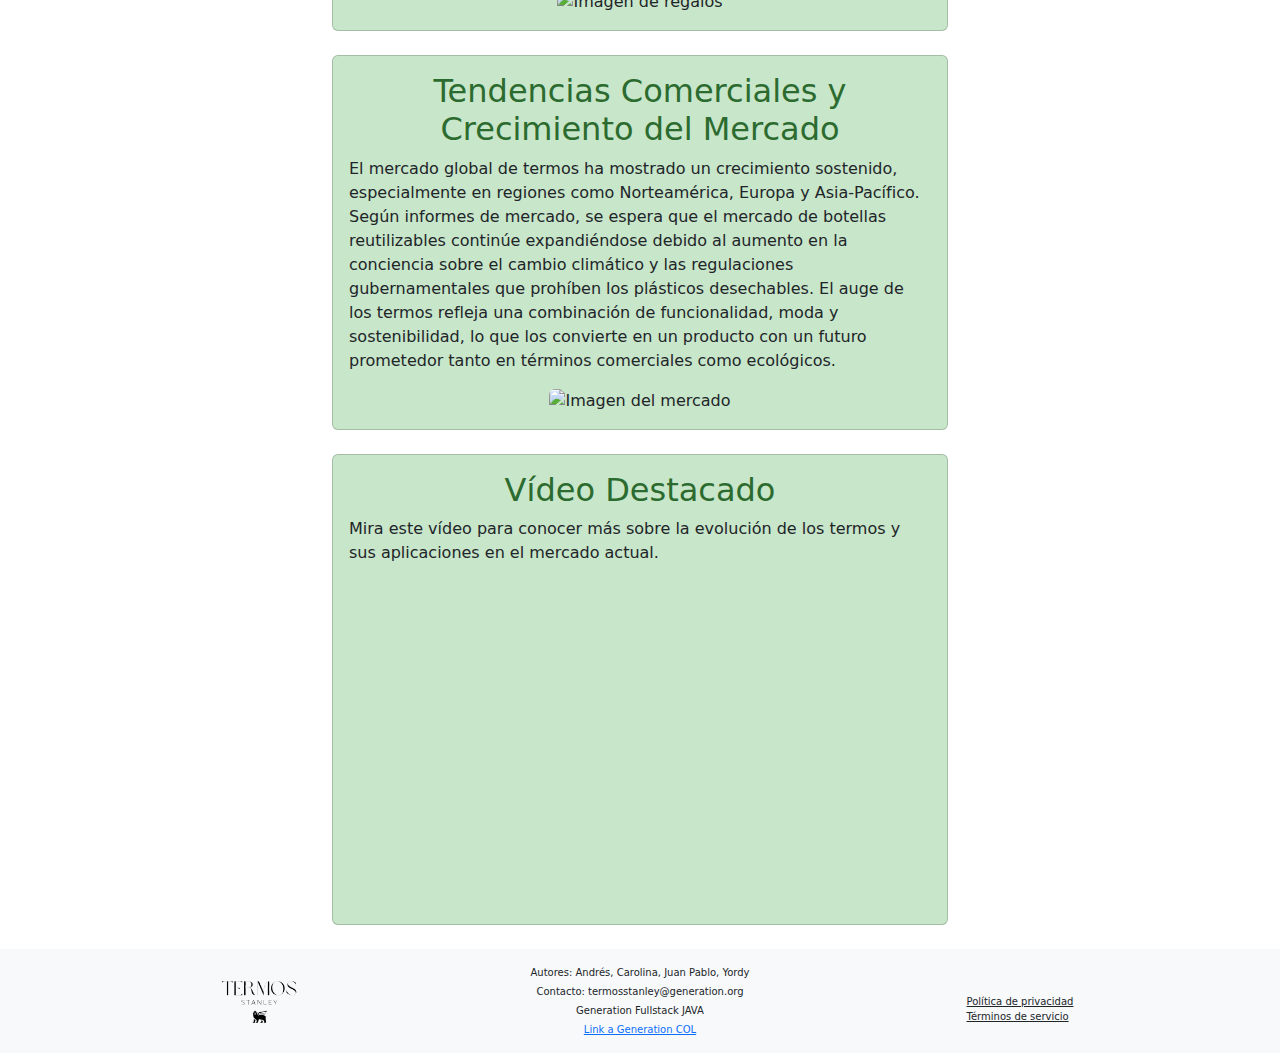
==== commit c5f4eb62: "Color" ====
--- a/Blog/index.html
+++ b/Blog/index.html
@@ -77,7 +77,7 @@
           <div class="col-md-6">
             <div class="card mb-4 card-custom">
               <div class="card-body">
-                <h2 class="card-title text-center">
+                <h2 class="card-title text-center text-dark-custom">
                   Sostenibilidad y Conciencia Ecológica
                 </h2>
                 <p class="card-text">
@@ -100,7 +100,9 @@
 
             <div class="card mb-4 card-custom">
               <div class="card-body">
-                <h2 class="card-title text-center">Personalización y Moda</h2>
+                <h2 class="card-title text-center text-dark-custom">
+                  Personalización y Moda
+                </h2>
                 <p class="card-text">
                   Los termos ya no son solo funcionales, sino que también se han
                   convertido en accesorios de moda. Las marcas ofrecen una
@@ -121,7 +123,7 @@
 
             <div class="card mb-4 card-custom">
               <div class="card-body">
-                <h2 class="card-title text-center">
+                <h2 class="card-title text-center text-dark-custom">
                   Cultura del Bienestar y el Fitness
                 </h2>
                 <p class="card-text">
@@ -144,7 +146,9 @@
 
             <div class="card mb-4 card-custom">
               <div class="card-body">
-                <h2 class="card-title text-center">Avances Tecnológicos</h2>
+                <h2 class="card-title text-center text-dark-custom">
+                  Avances Tecnológicos
+                </h2>
                 <p class="card-text">
                   Los fabricantes han mejorado la capacidad de los termos para
                   mantener las bebidas frías o calientes durante períodos
@@ -165,7 +169,7 @@
 
             <div class="card mb-4 card-custom">
               <div class="card-body">
-                <h2 class="card-title text-center">
+                <h2 class="card-title text-center text-dark-custom">
                   Mercado Corporativo y Regalos Promocionales
                 </h2>
                 <p class="card-text">
@@ -186,7 +190,7 @@
 
             <div class="card mb-4 card-custom">
               <div class="card-body">
-                <h2 class="card-title text-center">
+                <h2 class="card-title text-center text-dark-custom">
                   Tendencias Comerciales y Crecimiento del Mercado
                 </h2>
                 <p class="card-text">
@@ -213,7 +217,9 @@
 
             <div class="card mb-4 card-custom">
               <div class="card-body">
-                <h2 class="card-title text-center">Vídeo Destacado</h2>
+                <h2 class="card-title text-center text-dark-custom">
+                  Vídeo Destacado
+                </h2>
                 <p class="card-text">
                   Mira este vídeo para conocer más sobre la evolución de los
                   termos y sus aplicaciones en el mercado actual.
--- a/Blog/style.css
+++ b/Blog/style.css
@@ -1,3 +1,6 @@
 .card-custom{
   background-color: #C8E6C9;
+}
+.text-dark-custom {
+  color: #2C6B2F;
 }